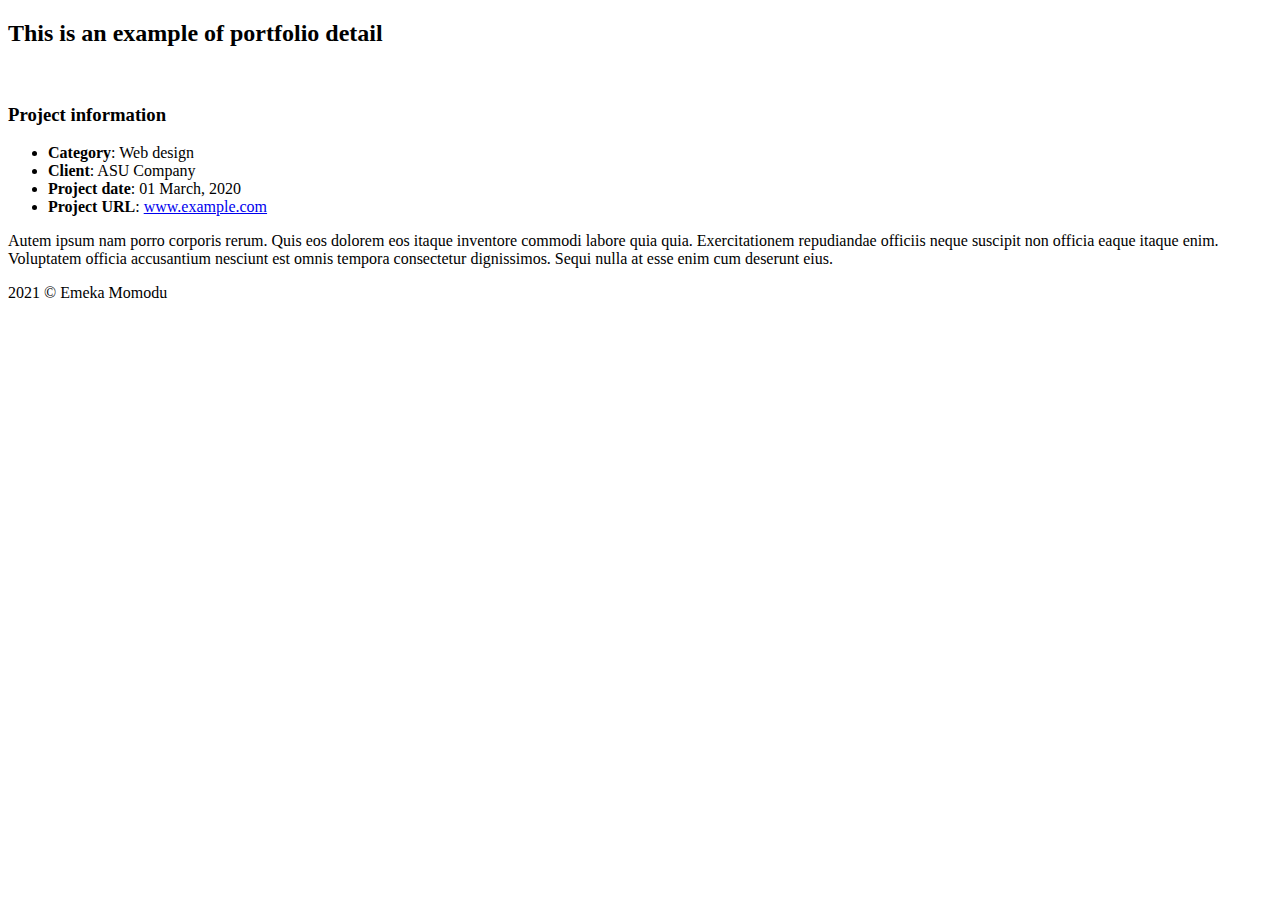
==== portfolio-details.html @ 7596a135 "Merge pull request #1 from EmekaMomodu/dev" ====
<!DOCTYPE html>
<html lang="en">

<head>
  <meta charset="utf-8">
  <meta content="width=device-width, initial-scale=1.0" name="viewport">

  <title>Chukwuemeka Momodu - Portfolio Details</title>
  <meta content="" name="description">
  <meta content="" name="keywords">

  <!-- Favicons -->

  <!-- <link href="assets/img/favicon.png" rel="icon">
  <link href="assets/img/apple-touch-icon.png" rel="apple-touch-icon"> -->

  <link rel="apple-touch-icon" sizes="180x180" href="assets/img/apple-touch-icon.png">
  <link rel="icon" type="image/png" sizes="32x32" href="assets/img/favicon-32x32.png">
  <link rel="icon" type="image/png" sizes="16x16" href="assets/img/favicon-16x16.png">
  <link rel="manifest" href="assets/img/site.webmanifest">

  <!-- Google Fonts -->
  <link href="https://fonts.googleapis.com/css?family=Open+Sans:300,300i,400,400i,600,600i,700,700i|Raleway:300,300i,400,400i,500,500i,600,600i,700,700i|Poppins:300,300i,400,400i,500,500i,600,600i,700,700i" rel="stylesheet">

  <!-- Vendor CSS Files -->
  <link href="assets/vendor/bootstrap/css/bootstrap.min.css" rel="stylesheet">
  <link href="assets/vendor/icofont/icofont.min.css" rel="stylesheet">
  <link href="assets/vendor/remixicon/remixicon.css" rel="stylesheet">
  <link href="assets/vendor/owl.carousel/assets/owl.carousel.min.css" rel="stylesheet">
  <link href="assets/vendor/boxicons/css/boxicons.min.css" rel="stylesheet">
  <link href="assets/vendor/venobox/venobox.css" rel="stylesheet">

  <!-- Template Main CSS File -->
  <link href="assets/css/style.css" rel="stylesheet">

  <!-- =======================================================
  * Template Name: Personal - v2.4.0
  * Template URL: https://bootstrapmade.com/personal-free-resume-bootstrap-template/
  * Author: BootstrapMade.com
  * License: https://bootstrapmade.com/license/
  ======================================================== -->
</head>

<body>

  <main id="main">

    <!-- ======= Portfolio Details ======= -->
    <div id="portfolio-details" class="portfolio-details">
      <div class="container">

        <div class="row">

          <div class="col-lg-8">
            <h2 class="portfolio-title">This is an example of portfolio detail</h2>
            <div class="owl-carousel portfolio-details-carousel">
              <img src="assets/img/portfolio/portfolio-details-1.jpg" class="img-fluid" alt="">
              <img src="assets/img/portfolio/portfolio-details-2.jpg" class="img-fluid" alt="">
              <img src="assets/img/portfolio/portfolio-details-3.jpg" class="img-fluid" alt="">
            </div>
          </div>

          <div class="col-lg-4 portfolio-info">
            <h3>Project information</h3>
            <ul>
              <li><strong>Category</strong>: Web design</li>
              <li><strong>Client</strong>: ASU Company</li>
              <li><strong>Project date</strong>: 01 March, 2020</li>
              <li><strong>Project URL</strong>: <a href="#">www.example.com</a></li>
            </ul>

            <p>
              Autem ipsum nam porro corporis rerum. Quis eos dolorem eos itaque inventore commodi labore quia quia. Exercitationem repudiandae officiis neque suscipit non officia eaque itaque enim. Voluptatem officia accusantium nesciunt est omnis tempora consectetur dignissimos. Sequi nulla at esse enim cum deserunt eius.
            </p>
          </div>

        </div>

      </div>
    </div><!-- End Portfolio Details -->

  </main><!-- End #main -->

  <div class="credits">
    2021 &copy; Emeka Momodu
  </div>

  <!-- Vendor JS Files -->
  <script src="assets/vendor/jquery/jquery.min.js"></script>
  <script src="assets/vendor/bootstrap/js/bootstrap.bundle.min.js"></script>
  <script src="assets/vendor/jquery.easing/jquery.easing.min.js"></script>
  <script src="assets/vendor/php-email-form/validate.js"></script>
  <script src="assets/vendor/waypoints/jquery.waypoints.min.js"></script>
  <script src="assets/vendor/counterup/counterup.min.js"></script>
  <script src="assets/vendor/owl.carousel/owl.carousel.min.js"></script>
  <script src="assets/vendor/isotope-layout/isotope.pkgd.min.js"></script>
  <script src="assets/vendor/venobox/venobox.min.js"></script>
  <script src="assets/vendor/typed.js/typed.min.js"></script>

  <!-- Template Main JS File -->
  <script src="assets/js/main.js"></script>

</body>

</html>
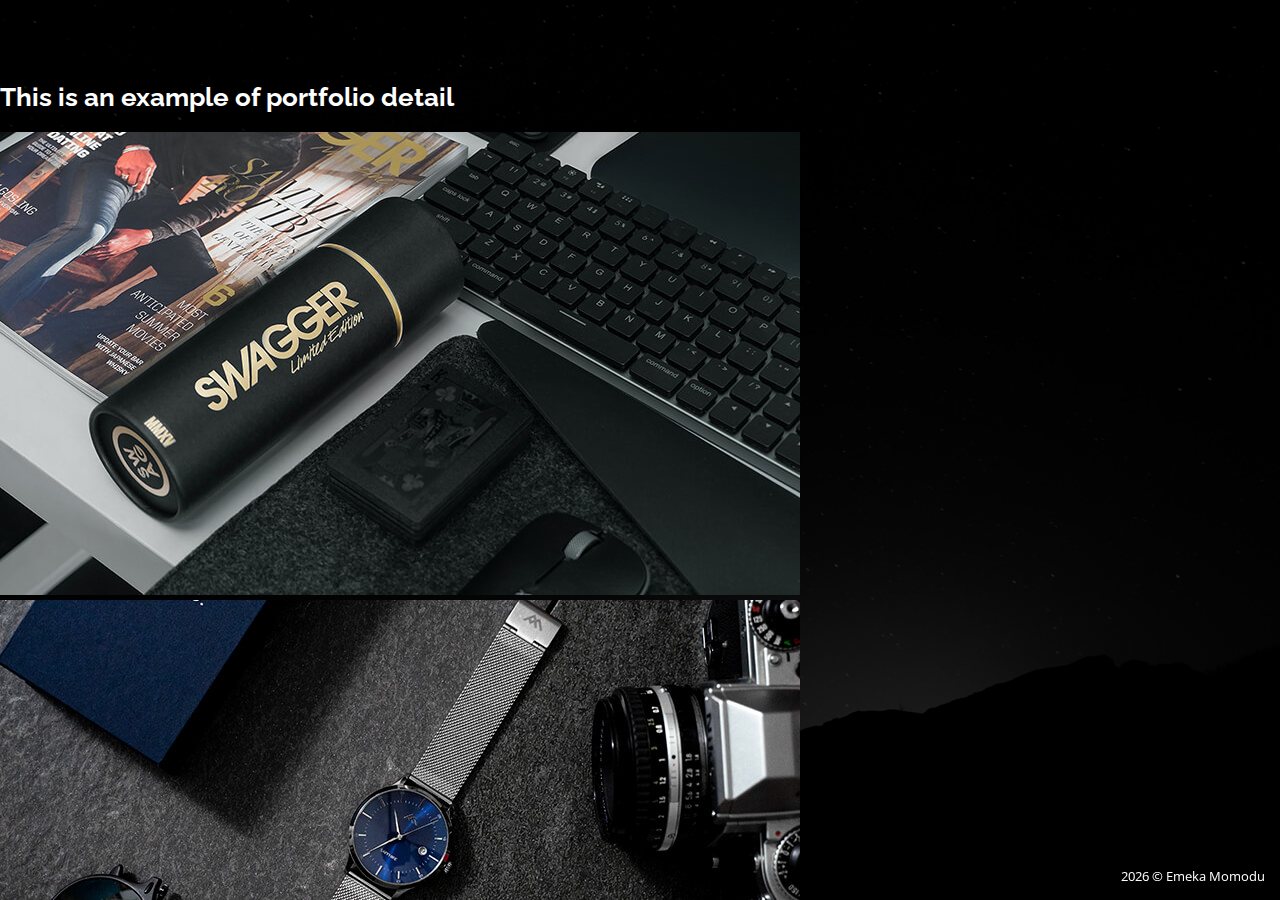
==== commit 819b9883: "made credit year variable, minor modifications" ====
--- a/portfolio-details.html
+++ b/portfolio-details.html
@@ -32,6 +32,8 @@
 
   <!-- Template Main CSS File -->
   <link href="assets/css/style.css" rel="stylesheet">
+
+  <link rel="stylesheet" href="https://cdnjs.cloudflare.com/ajax/libs/font-awesome/4.7.0/css/font-awesome.min.css">
 
   <!-- =======================================================
   * Template Name: Personal - v2.4.0
@@ -82,8 +84,12 @@
   </main><!-- End #main -->
 
   <div class="credits">
-    2021 &copy; Emeka Momodu
+    <span id="year"> </span> &copy; Emeka Momodu
   </div>
+
+  <script>
+    document.getElementById("year").innerHTML = (new Date().getFullYear()).toString();
+  </script>
 
   <!-- Vendor JS Files -->
   <script src="assets/vendor/jquery/jquery.min.js"></script>
--- a/assets/css/style.css
+++ b/assets/css/style.css
@@ -0,0 +1,1170 @@
+/**
+* Template Name: Personal - v2.4.0
+* Template URL: https://bootstrapmade.com/personal-free-resume-bootstrap-template/
+* Author: BootstrapMade.com
+* License: https://bootstrapmade.com/license/
+*/
+
+/*--------------------------------------------------------------
+# General
+--------------------------------------------------------------*/
+body {
+  font-family: "Open Sans", sans-serif;
+  background-color: #040404;
+  color: #fff;
+  position: relative;
+  background: transparent;
+}
+
+body::before {
+  content: "";
+  position: fixed;
+  background: #040404 url("../img/bg.jpg") top right no-repeat;
+  background-size: cover;
+  left: 0;
+  right: 0;
+  top: 0;
+  height: 100vh;
+  z-index: -1;
+}
+
+@media (min-width: 1024px) {
+  body::before {
+    background-attachment: fixed;
+  }
+}
+
+a {
+  color: #18d26e;
+}
+
+a:hover {
+  color: #35e888;
+  text-decoration: none;
+}
+
+h1, h2, h3, h4, h5, h6 {
+  font-family: "Raleway", sans-serif;
+}
+
+/*--------------------------------------------------------------
+# Header
+--------------------------------------------------------------*/
+#header {
+  transition: ease-in-out 0.3s;
+  position: relative;
+  height: 100vh;
+  display: flex;
+  align-items: center;
+  z-index: 997;
+  overflow-y: auto;
+}
+
+#header * {
+  transition: ease-in-out 0.3s;
+}
+
+#header h1 {
+  font-size: 48px;
+  margin: 0;
+  padding: 0;
+  line-height: 1;
+  font-weight: 700;
+  font-family: "Poppins", sans-serif;
+}
+
+#header h1 a, #header h1 a:hover {
+  color: #fff;
+  line-height: 1;
+  display: inline-block;
+}
+
+#header h2 {
+  font-size: 24px;
+  margin-top: 20px;
+  color: rgba(255, 255, 255, 0.8);
+}
+
+#header h2 span {
+  color: #fff;
+  border-bottom: 2px solid #18d26e;
+  padding-bottom: 6px;
+}
+
+#header img {
+  padding: 0;
+  margin: 0;
+}
+
+#header .social-links {
+  margin-top: 40px;
+  display: flex;
+}
+
+#header .social-links a {
+  font-size: 16px;
+  display: flex;
+  justify-content: center;
+  align-items: center;
+  background: rgba(255, 255, 255, 0.1);
+  color: #fff;
+  line-height: 1;
+  margin-right: 8px;
+  border-radius: 50%;
+  width: 40px;
+  height: 40px;
+}
+
+#header .social-links a:hover {
+  background: #18d26e;
+}
+
+@media (max-width: 992px) {
+  #header h1 {
+    font-size: 36px;
+  }
+  #header h2 {
+    font-size: 20px;
+    line-height: 30px;
+  }
+  #header .social-links {
+    margin-top: 15px;
+  }
+  #header .container {
+    display: flex;
+    flex-direction: column;
+    align-items: center;
+  }
+}
+
+/*--------------------------------------------------------------
+# Navigation Menu
+--------------------------------------------------------------*/
+/* Desktop Navigation */
+.nav-menu {
+  margin-top: 35px;
+}
+
+.nav-menu ul {
+  display: flex;
+  margin: 0;
+  padding: 0;
+  list-style: none;
+}
+
+.nav-menu li + li {
+  margin-left: 30px;
+}
+
+.nav-menu a {
+  display: block;
+  position: relative;
+  color: rgba(255, 255, 255, 0.7);
+  font-size: 16px;
+  font-family: "Poppins", sans-serif;
+  font-weight: 400;
+}
+
+.nav-menu a:before {
+  content: "";
+  position: absolute;
+  width: 0;
+  height: 2px;
+  bottom: -4px;
+  left: 0;
+  background-color: #18d26e;
+  visibility: hidden;
+  width: 0px;
+  transition: all 0.3s ease-in-out 0s;
+}
+
+.nav-menu a:hover:before, .nav-menu li:hover > a:before, .nav-menu .active > a:before {
+  visibility: visible;
+  width: 25px;
+}
+
+.nav-menu a:hover, .nav-menu .active > a, .nav-menu li:hover > a {
+  color: #fff;
+  text-decoration: none;
+}
+
+/* Mobile Navigation */
+.mobile-nav-toggle {
+  position: fixed;
+  right: 15px;
+  top: 15px;
+  z-index: 9998;
+  border: 0;
+  background: none;
+  font-size: 24px;
+  transition: all 0.4s;
+  outline: none !important;
+  line-height: 1;
+  cursor: pointer;
+  text-align: right;
+}
+
+.mobile-nav-toggle i {
+  color: #fff;
+}
+
+.mobile-nav {
+  position: fixed;
+  top: 55px;
+  right: 15px;
+  bottom: 15px;
+  left: 15px;
+  z-index: 9999;
+  overflow-y: auto;
+  background: rgba(0, 0, 0, 0.7);
+  transition: ease-in-out 0.2s;
+  opacity: 0;
+  visibility: hidden;
+  border-radius: 10px;
+  padding: 10px 0;
+  border: 2px solid rgba(255, 255, 255, 0.12);
+}
+
+.mobile-nav * {
+  margin: 0;
+  padding: 0;
+  list-style: none;
+}
+
+.mobile-nav a {
+  display: block;
+  position: relative;
+  color: #fff;
+  padding: 10px 20px;
+  font-weight: 500;
+  outline: none;
+}
+
+.mobile-nav a:hover, .mobile-nav .active > a, .mobile-nav li:hover > a {
+  color: #18d26e;
+  text-decoration: none;
+}
+
+.mobile-nav-overly {
+  width: 100%;
+  height: 100%;
+  z-index: 9997;
+  top: 0;
+  left: 0;
+  position: fixed;
+  background: rgba(9, 9, 9, 0.6);
+  overflow: hidden;
+  display: none;
+  transition: ease-in-out 0.2s;
+}
+
+.mobile-nav-active {
+  overflow: hidden;
+}
+
+.mobile-nav-active .mobile-nav {
+  opacity: 1;
+  visibility: visible;
+}
+
+.mobile-nav-active .mobile-nav-toggle i {
+  color: #fff;
+}
+
+/* Header Top */
+#header.header-top {
+  height: 80px;
+  position: fixed;
+  left: 0;
+  top: 0;
+  right: 0;
+  background: rgba(0, 0, 0, 0.9);
+}
+
+#header.header-top .social-links, #header.header-top h2 {
+  display: none;
+}
+
+#header.header-top h1 {
+  margin-right: auto;
+  font-size: 36px;
+}
+
+#header.header-top .container {
+  display: flex;
+  align-items: center;
+}
+
+#header.header-top .nav-menu {
+  margin: 0;
+}
+
+@media (max-width: 768px) {
+  #header.header-top {
+    height: 60px;
+  }
+  #header.header-top h1 {
+    font-size: 26px;
+  }
+}
+
+/*--------------------------------------------------------------
+# Sections General
+--------------------------------------------------------------*/
+section {
+  overflow: hidden;
+  position: absolute;
+  width: 100%;
+  top: 140px;
+  bottom: 100%;
+  opacity: 0;
+  transition: ease-in-out 0.4s;
+  z-index: 2;
+}
+
+section.section-show {
+  top: 100px;
+  bottom: auto;
+  opacity: 1;
+  padding-bottom: 45px;
+}
+
+section .container {
+  background: rgba(0, 0, 0, 0.9);
+  padding: 30px;
+}
+
+@media (max-width: 768px) {
+  section {
+    top: 120px;
+  }
+  section.section-show {
+    top: 80px;
+  }
+}
+
+.section-title h2 {
+  font-size: 14px;
+  font-weight: 500;
+  padding: 0;
+  line-height: 1px;
+  margin: 0 0 20px 0;
+  letter-spacing: 2px;
+  text-transform: uppercase;
+  color: #aaaaaa;
+  font-family: "Poppins", sans-serif;
+}
+
+.section-title h2::after {
+  content: "";
+  width: 120px;
+  height: 1px;
+  display: inline-block;
+  background: #4ceb95;
+  margin: 4px 10px;
+}
+
+.section-title p {
+  margin: 0;
+  margin: -15px 0 15px 0;
+  font-size: 36px;
+  font-weight: 700;
+  text-transform: uppercase;
+  font-family: "Poppins", sans-serif;
+  color: #fff;
+}
+
+/*--------------------------------------------------------------
+# About
+--------------------------------------------------------------*/
+.about-me .content h3 {
+  font-weight: 700;
+  font-size: 26px;
+  color: #18d26e;
+}
+
+.about-me .content ul {
+  list-style: none;
+  padding: 0;
+}
+
+.about-me .content ul li {
+  padding-bottom: 10px;
+}
+
+.about-me .content ul i {
+  font-size: 20px;
+  padding-right: 2px;
+  color: #18d26e;
+}
+
+.about-me .content p:last-child {
+  margin-bottom: 0;
+}
+
+/*--------------------------------------------------------------
+# Counts
+--------------------------------------------------------------*/
+.counts {
+  padding: 70px 0 60px;
+}
+
+.counts .count-box {
+  padding: 30px 30px 25px 30px;
+  width: 100%;
+  position: relative;
+  text-align: center;
+  background: rgba(255, 255, 255, 0.08);
+}
+
+.counts .count-box i {
+  position: absolute;
+  top: -25px;
+  left: 50%;
+  transform: translateX(-50%);
+  font-size: 24px;
+  background: rgba(255, 255, 255, 0.1);
+  padding: 12px;
+  color: #18d26e;
+  border-radius: 50px;
+}
+
+.counts .count-box span {
+  font-size: 36px;
+  display: block;
+  font-weight: 600;
+  color: #fff;
+}
+
+.counts .count-box p {
+  padding: 0;
+  margin: 0;
+  font-family: "Raleway", sans-serif;
+  font-size: 14px;
+}
+
+/*--------------------------------------------------------------
+# Skills
+--------------------------------------------------------------*/
+.skills .progress {
+  height: 50px;
+  display: block;
+  background: none;
+}
+
+.skills .progress .skill {
+  padding: 10px 0;
+  margin: 0 0 6px 0;
+  text-transform: uppercase;
+  display: block;
+  font-weight: 600;
+  font-family: "Poppins", sans-serif;
+  color: #fff;
+}
+
+.skills .progress .skill .val {
+  float: right;
+  font-style: normal;
+}
+
+.skills .progress-bar-wrap {
+  background: rgba(255, 255, 255, 0.15);
+}
+
+.skills .progress-bar {
+  width: 1px;
+  height: 10px;
+  transition: .9s;
+  background-color: #18d26e;
+}
+
+/*--------------------------------------------------------------
+# Interests
+--------------------------------------------------------------*/
+.interests .icon-box {
+  display: flex;
+  align-items: center;
+  padding: 20px;
+  background: rgba(255, 255, 255, 0.08);
+  transition: ease-in-out 0.3s;
+}
+
+.interests .icon-box i {
+  font-size: 32px;
+  padding-right: 10px;
+  line-height: 1;
+}
+
+.interests .icon-box h3 {
+  font-weight: 700;
+  margin: 0;
+  padding: 0;
+  line-height: 1;
+  font-size: 16px;
+  color: #fff;
+}
+
+.interests .icon-box:hover {
+  background: rgba(255, 255, 255, 0.12);
+}
+
+/*--------------------------------------------------------------
+# Testimonials
+--------------------------------------------------------------*/
+.testimonials .testimonial-item {
+  box-sizing: content-box;
+  min-height: 320px;
+}
+
+.testimonials .testimonial-item .testimonial-img {
+  width: 90px;
+  border-radius: 50%;
+  margin: -40px 0 0 40px;
+  position: relative;
+  z-index: 2;
+  border: 6px solid rgba(255, 255, 255, 0.12);
+}
+
+.testimonials .testimonial-item h3 {
+  font-size: 18px;
+  font-weight: bold;
+  margin: 10px 0 5px 45px;
+  color: #fff;
+}
+
+.testimonials .testimonial-item h4 {
+  font-size: 14px;
+  color: #999;
+  margin: 0 0 0 45px;
+}
+
+.testimonials .testimonial-item .quote-icon-left, .testimonials .testimonial-item .quote-icon-right {
+  color: rgba(255, 255, 255, 0.25);
+  font-size: 26px;
+}
+
+.testimonials .testimonial-item .quote-icon-left {
+  display: inline-block;
+  left: -5px;
+  position: relative;
+}
+
+.testimonials .testimonial-item .quote-icon-right {
+  display: inline-block;
+  right: -5px;
+  position: relative;
+  top: 10px;
+}
+
+.testimonials .testimonial-item p {
+  font-style: italic;
+  margin: 0 15px 0 15px;
+  padding: 20px 20px 60px 20px;
+  background: rgba(255, 255, 255, 0.1);
+  position: relative;
+  border-radius: 6px;
+  position: relative;
+  z-index: 1;
+}
+
+.testimonials .owl-nav, .testimonials .owl-dots {
+  margin-top: 5px;
+  text-align: center;
+}
+
+.testimonials .owl-dot {
+  display: inline-block;
+  margin: 0 5px;
+  width: 12px;
+  height: 12px;
+  border-radius: 50%;
+  background-color: rgba(255, 255, 255, 0.3) !important;
+}
+
+.testimonials .owl-dot.active {
+  background-color: #18d26e !important;
+}
+
+@media (max-width: 767px) {
+  .testimonials {
+    margin: 30px 10px;
+  }
+}
+
+/*--------------------------------------------------------------
+# Resume
+--------------------------------------------------------------*/
+.resume .resume-title {
+  font-size: 26px;
+  font-weight: 700;
+  margin-top: 20px;
+  margin-bottom: 20px;
+  color: #fff;
+}
+
+.resume .resume-item {
+  padding: 0 0 20px 20px;
+  margin-top: -2px;
+  border-left: 2px solid rgba(255, 255, 255, 0.2);
+  position: relative;
+}
+
+.resume .resume-item h4 {
+  line-height: 18px;
+  font-size: 18px;
+  font-weight: 600;
+  text-transform: uppercase;
+  font-family: "Poppins", sans-serif;
+  color: #18d26e;
+  margin-bottom: 10px;
+}
+
+.resume .resume-item h5 {
+  font-size: 16px;
+  background: rgba(255, 255, 255, 0.15);
+  padding: 5px 15px;
+  display: inline-block;
+  font-weight: 600;
+  margin-bottom: 10px;
+}
+
+.resume .resume-item ul {
+  padding-left: 20px;
+}
+
+.resume .resume-item ul li {
+  padding-bottom: 10px;
+}
+
+.resume .resume-item:last-child {
+  padding-bottom: 0;
+}
+
+.resume .resume-item::before {
+  content: "";
+  position: absolute;
+  width: 16px;
+  height: 16px;
+  border-radius: 50px;
+  left: -9px;
+  top: 0;
+  background: #18d26e;
+  border: 2px solid #18d26e;
+}
+
+/*--------------------------------------------------------------
+# Services
+--------------------------------------------------------------*/
+.services .icon-box {
+  text-align: center;
+  background: rgba(204, 204, 204, 0.1);
+  padding: 80px 20px;
+  transition: all ease-in-out 0.3s;
+}
+
+.services .icon-box .icon {
+  margin: 0 auto;
+  width: 64px;
+  height: 64px;
+  background: #18d26e;
+  border-radius: 5px;
+  transition: all .3s ease-out 0s;
+  display: flex;
+  align-items: center;
+  justify-content: center;
+  margin-bottom: 20px;
+  transform-style: preserve-3d;
+}
+
+.services .icon-box .icon i {
+  color: #fff;
+  font-size: 28px;
+}
+
+.services .icon-box .icon::before {
+  position: absolute;
+  content: '';
+  left: -8px;
+  top: -8px;
+  height: 100%;
+  width: 100%;
+  background: rgba(255, 255, 255, 0.15);
+  border-radius: 5px;
+  transition: all .3s ease-out 0s;
+  transform: translateZ(-1px);
+}
+
+.services .icon-box h4 {
+  font-weight: 700;
+  margin-bottom: 15px;
+  font-size: 24px;
+}
+
+.services .icon-box h4 a {
+  color: #fff;
+}
+
+.services .icon-box p {
+  line-height: 24px;
+  font-size: 14px;
+  margin-bottom: 0;
+}
+
+.services .icon-box:hover {
+  background: #18d26e;
+  border-color: #18d26e;
+}
+
+.services .icon-box:hover .icon {
+  background: #fff;
+}
+
+.services .icon-box:hover .icon i {
+  color: #18d26e;
+}
+
+.services .icon-box:hover .icon::before {
+  background: #35e888;
+}
+
+.services .icon-box:hover h4 a, .services .icon-box:hover p {
+  color: #fff;
+}
+
+/*--------------------------------------------------------------
+# Portfolio
+--------------------------------------------------------------*/
+.portfolio .portfolio-item {
+  margin-bottom: 30px;
+}
+
+.portfolio #portfolio-flters {
+  padding: 0;
+  margin: 0 auto 15px auto;
+  list-style: none;
+  text-align: center;
+  border-radius: 50px;
+  padding: 2px 15px;
+}
+
+.portfolio #portfolio-flters li {
+  cursor: pointer;
+  display: inline-block;
+  padding: 8px 16px 10px 16px;
+  font-size: 14px;
+  font-weight: 600;
+  line-height: 1;
+  text-transform: uppercase;
+  color: #fff;
+  background: rgba(255, 255, 255, 0.1);
+  margin: 0 3px 10px 3px;
+  transition: all 0.3s ease-in-out;
+  border-radius: 4px;
+}
+
+.portfolio #portfolio-flters li:hover, .portfolio #portfolio-flters li.filter-active {
+  background: #18d26e;
+}
+
+.portfolio #portfolio-flters li:last-child {
+  margin-right: 0;
+}
+
+.portfolio .portfolio-wrap {
+  transition: 0.3s;
+  position: relative;
+  overflow: hidden;
+  z-index: 1;
+  background: rgba(0, 0, 0, 0.6);
+}
+
+.portfolio .portfolio-wrap::before {
+  content: "";
+  background: rgba(0, 0, 0, 0.6);
+  position: absolute;
+  left: 30px;
+  right: 30px;
+  top: 30px;
+  bottom: 30px;
+  transition: all ease-in-out 0.3s;
+  z-index: 2;
+  opacity: 0;
+}
+
+.portfolio .portfolio-wrap .portfolio-info {
+  opacity: 0;
+  position: absolute;
+  top: 0;
+  left: 0;
+  right: 0;
+  bottom: 0;
+  text-align: center;
+  z-index: 3;
+  transition: all ease-in-out 0.3s;
+  display: flex;
+  flex-direction: column;
+  justify-content: center;
+  align-items: center;
+}
+
+.portfolio .portfolio-wrap .portfolio-info::before {
+  display: block;
+  content: "";
+  width: 48px;
+  height: 48px;
+  position: absolute;
+  top: 35px;
+  left: 35px;
+  border-top: 3px solid #fff;
+  border-left: 3px solid #fff;
+  transition: all 0.5s ease 0s;
+  z-index: 9994;
+}
+
+.portfolio .portfolio-wrap .portfolio-info::after {
+  display: block;
+  content: "";
+  width: 48px;
+  height: 48px;
+  position: absolute;
+  bottom: 35px;
+  right: 35px;
+  border-bottom: 3px solid #fff;
+  border-right: 3px solid #fff;
+  transition: all 0.5s ease 0s;
+  z-index: 9994;
+}
+
+.portfolio .portfolio-wrap .portfolio-info h4 {
+  font-size: 20px;
+  color: #fff;
+  font-weight: 600;
+}
+
+.portfolio .portfolio-wrap .portfolio-info p {
+  color: #ffffff;
+  font-size: 14px;
+  text-transform: uppercase;
+  padding: 0;
+  margin: 0;
+}
+
+.portfolio .portfolio-wrap .portfolio-links {
+  text-align: center;
+  z-index: 4;
+}
+
+.portfolio .portfolio-wrap .portfolio-links a {
+  color: #fff;
+  margin: 0 2px;
+  font-size: 28px;
+  display: inline-block;
+  transition: 0.3s;
+}
+
+.portfolio .portfolio-wrap .portfolio-links a:hover {
+  color: #63eda3;
+}
+
+.portfolio .portfolio-wrap:hover::before {
+  top: 0;
+  left: 0;
+  right: 0;
+  bottom: 0;
+  opacity: 1;
+}
+
+.portfolio .portfolio-wrap:hover .portfolio-info {
+  opacity: 1;
+}
+
+.portfolio .portfolio-wrap:hover .portfolio-info::before {
+  top: 15px;
+  left: 15px;
+}
+
+.portfolio .portfolio-wrap:hover .portfolio-info::after {
+  bottom: 15px;
+  right: 15px;
+}
+
+/*--------------------------------------------------------------
+# Contact
+--------------------------------------------------------------*/
+.contact .info-box {
+  color: #444444;
+  padding: 20px;
+  width: 100%;
+  background: rgba(255, 255, 255, 0.08);
+}
+
+.contact .info-box i.bx {
+  font-size: 24px;
+  color: #18d26e;
+  border-radius: 50%;
+  padding: 14px;
+  float: left;
+  background: rgba(255, 255, 255, 0.1);
+}
+
+.contact .info-box h3 {
+  font-size: 20px;
+  color: rgba(255, 255, 255, 0.5);
+  font-weight: 700;
+  margin: 10px 0 8px 68px;
+}
+
+.contact .info-box p {
+  padding: 0;
+  color: #fff;
+  line-height: 24px;
+  font-size: 14px;
+  margin: 0 0 0 68px;
+}
+
+.contact .info-box .social-links {
+  margin: 5px 0 0 68px;
+  display: flex;
+}
+
+.contact .info-box .social-links a {
+  font-size: 18px;
+  display: inline-block;
+  color: #fff;
+  line-height: 1;
+  margin-right: 12px;
+  transition: 0.3s;
+}
+
+.contact .info-box .social-links a:hover {
+  color: #18d26e;
+}
+
+.contact .php-email-form {
+  padding: 30px;
+  background: rgba(255, 255, 255, 0.08);
+}
+
+.contact .php-email-form .validate {
+  display: none;
+  color: red;
+  margin: 0 0 15px 0;
+  font-weight: 400;
+  font-size: 13px;
+}
+
+.contact .php-email-form .error-message {
+  display: none;
+  background: rgba(255, 255, 255, 0.08);
+  background: #ed3c0d;
+  text-align: left;
+  padding: 15px;
+  font-weight: 600;
+}
+
+.contact .php-email-form .error-message br + br {
+  margin-top: 25px;
+}
+
+.contact .php-email-form .sent-message {
+  display: none;
+  background: rgba(255, 255, 255, 0.08);
+  background: #18d26e;
+  text-align: center;
+  padding: 15px;
+  font-weight: 600;
+}
+
+.contact .php-email-form .loading {
+  display: none;
+  background: rgba(255, 255, 255, 0.08);
+  text-align: center;
+  padding: 15px;
+}
+
+.contact .php-email-form .loading:before {
+  content: "";
+  display: inline-block;
+  border-radius: 50%;
+  width: 24px;
+  height: 24px;
+  margin: 0 10px -6px 0;
+  border: 3px solid #18d26e;
+  border-top-color: #eee;
+  -webkit-animation: animate-loading 1s linear infinite;
+  animation: animate-loading 1s linear infinite;
+}
+
+.contact .php-email-form input, .contact .php-email-form textarea {
+  border-radius: 0;
+  box-shadow: none;
+  font-size: 14px;
+  background: rgba(255, 255, 255, 0.08);
+  border: 0;
+  transition: 0.3s;
+  color: #fff;
+}
+
+.contact .php-email-form input:focus, .contact .php-email-form textarea:focus {
+  background-color: rgba(255, 255, 255, 0.11);
+}
+
+.contact .php-email-form input::-moz-placeholder, .contact .php-email-form textarea::-moz-placeholder {
+  color: rgba(255, 255, 255, 0.3);
+  opacity: 1;
+}
+
+.contact .php-email-form input:-ms-input-placeholder, .contact .php-email-form textarea:-ms-input-placeholder {
+  color: rgba(255, 255, 255, 0.3);
+  opacity: 1;
+}
+
+.contact .php-email-form input::placeholder, .contact .php-email-form textarea::placeholder {
+  color: rgba(255, 255, 255, 0.3);
+  opacity: 1;
+}
+
+.contact .php-email-form input {
+  padding: 20px 15px;
+}
+
+.contact .php-email-form textarea {
+  padding: 12px 15px;
+}
+
+.contact .php-email-form button[type="submit"] {
+  background: #18d26e;
+  border: 0;
+  padding: 10px 30px;
+  color: #fff;
+  transition: 0.4s;
+  border-radius: 4px;
+}
+
+.contact .php-email-form button[type="submit"]:hover {
+  background: #15bb62;
+}
+
+@-webkit-keyframes animate-loading {
+  0% {
+    transform: rotate(0deg);
+  }
+  100% {
+    transform: rotate(360deg);
+  }
+}
+
+@keyframes animate-loading {
+  0% {
+    transform: rotate(0deg);
+  }
+  100% {
+    transform: rotate(360deg);
+  }
+}
+
+/*--------------------------------------------------------------
+# Portfolio Details
+--------------------------------------------------------------*/
+.portfolio-details {
+  padding-top: 40px;
+  background: rgba(0, 0, 0, 0.8);
+  position: fixed;
+  left: 0;
+  right: 0;
+  top: 0;
+  bottom: 0;
+  overflow-y: auto;
+}
+
+.portfolio-details .container {
+  padding-top: 20px;
+  padding-bottom: 40px;
+}
+
+.portfolio-details .portfolio-title {
+  font-size: 26px;
+  font-weight: 700;
+  margin-bottom: 20px;
+}
+
+.portfolio-details .portfolio-details-carousel .owl-nav, .portfolio-details .portfolio-details-carousel .owl-dots {
+  margin-top: 5px;
+  text-align: center;
+}
+
+.portfolio-details .portfolio-details-carousel .owl-dot {
+  display: inline-block;
+  margin: 0 5px;
+  width: 12px;
+  height: 12px;
+  border-radius: 50%;
+  background-color: rgba(255, 255, 255, 0.3) !important;
+}
+
+.portfolio-details .portfolio-details-carousel .owl-dot.active {
+  background-color: #18d26e !important;
+}
+
+.portfolio-details .portfolio-info {
+  padding-top: 45px;
+}
+
+.portfolio-details .portfolio-info h3 {
+  font-size: 22px;
+  font-weight: 400;
+  margin-bottom: 20px;
+}
+
+.portfolio-details .portfolio-info ul {
+  list-style: none;
+  padding: 0;
+  font-size: 15px;
+}
+
+.portfolio-details .portfolio-info ul li + li {
+  margin-top: 10px;
+}
+
+.portfolio-details .portfolio-info p {
+  font-size: 15px;
+  padding: 15px 0 0 0;
+}
+
+@media (max-width: 992px) {
+  .portfolio-details .portfolio-info {
+    padding-top: 20px;
+  }
+}
+
+/*--------------------------------------------------------------
+# Credits
+--------------------------------------------------------------*/
+.credits {
+  position: fixed;
+  right: 0;
+  left: 0;
+  bottom: 0;
+  padding: 15px;
+  text-align: right;
+  font-size: 13px;
+  color: #fff;
+  z-index: 999999;
+}
+
+@media (max-width: 992px) {
+  .credits {
+    text-align: center;
+    padding: 10px;
+    background: rgba(0, 0, 0, 0.8);
+  }
+}
+
+.credits a {
+  color: #18d26e;
+  transition: 0.3s;
+}
+
+.credits a:hover {
+  color: #fff;
+}
